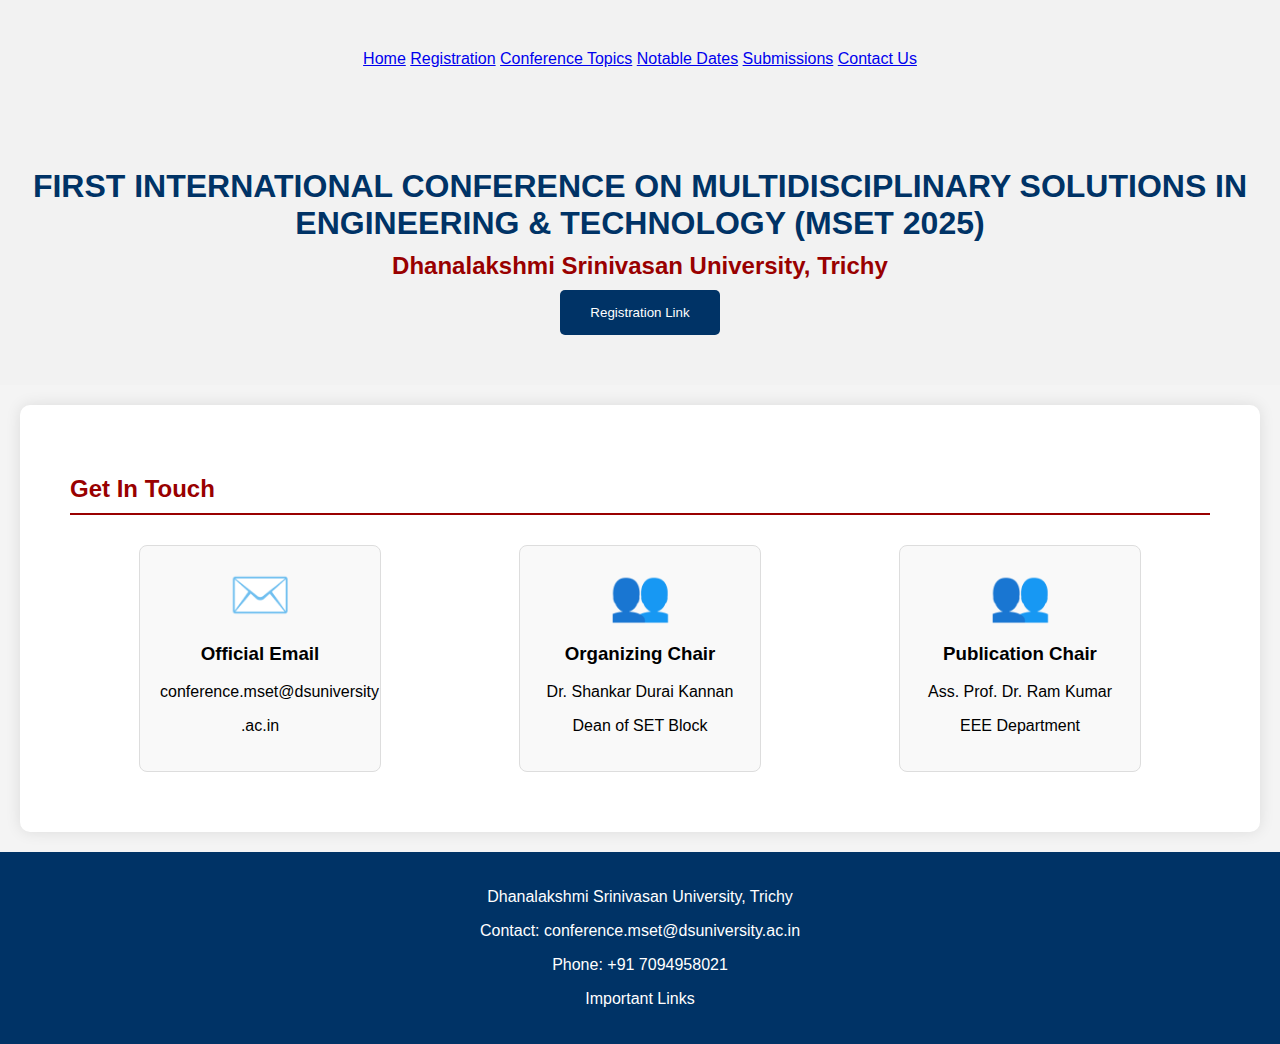
==== contact.html @ 9d9f7642 "Add files via upload" ====
<!DOCTYPE html>
<html lang="en">
<head>
    <meta charset="UTF-8">
    <meta name="viewport" content="width=device-width, initial-scale=1.0">
    <title>MSET 2025 - Dhanalakshmi Srinivasan University</title>
    <link rel="stylesheet" href="/css/nav.css">
    <style>
        body {
            font-family: 'Helvetica Neue', Arial, sans-serif;
            margin: 0;
            padding: 0;
            background-color: #f4f4f4;
            transition: background-color 0.5s ease;
        }
       
        .header {
            text-align: center;
            padding: 50px 20px;
            background-color: #f2f2f2;
            animation: fadeIn 1s ease-in-out;
        }
        .header h1 {
            margin: 0;
            color: #003366;
        }
        .header h2 {
            margin: 10px 0;
            color: #990000;
        }
        .header button {
            background-color: #003366;
            color: white;
            padding: 15px 30px;
            border: none;
            cursor: pointer;
            border-radius: 5px;
            transition: background-color 0.3s ease;
        }
        .header button:hover {
            background-color: #cc0055;
        }
        .section {
            padding: 50px;
            background-color: white;
            margin: 20px;
            border-radius: 10px;
            box-shadow: 0 0 15px rgba(0, 0, 0, 0.1);
            transition: transform 0.3s ease;
        }
        .section:hover {
            transform: translateY(-10px);
        }
        .section h2 {
            color: #990000;
            border-bottom: 2px solid #990000;
            padding-bottom: 10px;
        }
        .cards {
            display: flex;
            justify-content: space-around;
            flex-wrap: wrap;
        }
        .card {
            background-color: #f9f9f9;
            padding: 20px;
            margin: 10px;
            border: 1px solid #ddd;
            border-radius: 8px;
            width: 200px;
            text-align: center;
            transition: box-shadow 0.3s ease;
        }
        .card:hover {
            box-shadow: 0 0 10px rgba(0, 0, 0, 0.2);
        }
        .card-icon {
            font-size: 50px;
            color: #990000;
        }
        .footer {
            background-color: #003366;
            color: white;
            padding: 20px;
            text-align: center;
        }
        .footer a {
            color: white;
            text-decoration: none;
            transition: color 0.3s ease;
        }
        .footer a:hover {
            color: #cc0055;
        }
        @keyframes fadeIn {
            from {
                opacity: 0;
            }
            to {
                opacity: 1;
            }
        }
        @media (max-width: 768px) {
            .navbar {
                flex-direction: column;
            }
            .navbar a {
                margin: 10px 0;
            }
            .cards {
                flex-direction: column;
                align-items: center;
            }
        }
    </style>
</head>
<body>
    <div class="header">
        <nav>
            <a href="index.html">Home</a>
            <a href="registration.html">Registration</a>
            <a href="topics.html">Conference Topics</a>
            <a href="date.html">Notable Dates</a>
            <a href="sub.html">Submissions</a>
            <a href="contact.html">Contact Us</a>
        </nav>
    </div>

    <div class="header">
        <h1>FIRST INTERNATIONAL CONFERENCE ON MULTIDISCIPLINARY SOLUTIONS IN ENGINEERING & TECHNOLOGY (MSET 2025)</h1>
        <h2>Dhanalakshmi Srinivasan University, Trichy</h2>
        <button onclick="window.location.href='#registration'">Registration Link</button>
    </div>

    <div class="section">
        <h2>Get In Touch</h2>
        <div class="cards">
            <div class="card">
                <div class="card-icon">✉️</div>
                <h3>Official Email</h3>
                <p>conference.mset@dsuniversity</p>
                <p>.ac.in</a>
            </div>
            <div class="card">
                <div class="card-icon">👥</div>
                <h3>Organizing Chair</h3>
                <p>Dr. Shankar Durai Kannan</p>
                <p>Dean of SET Block</p>
            </div>
            <div class="card">
                <div class="card-icon">👥</div>
                <h3>Publication Chair</h3>
                <p>Ass. Prof. Dr. Ram Kumar</p>
                <p>EEE Department</p>
            </div>
        </div>
    </div>

    <div class="footer">
        <p>Dhanalakshmi Srinivasan University, Trichy</p>
        <p>Contact: conference.mset@dsuniversity.ac.in</p>
        <p>Phone: +91 7094958021</p>
        <p><a href="#">Important Links</a></p>
    </div>

    <script>
        document.querySelector('.contact-btn').addEventListener('click', function() {
            alert('Thank you for contacting us! We will get back to you shortly.');
        });
    </script>
</body>
</html>
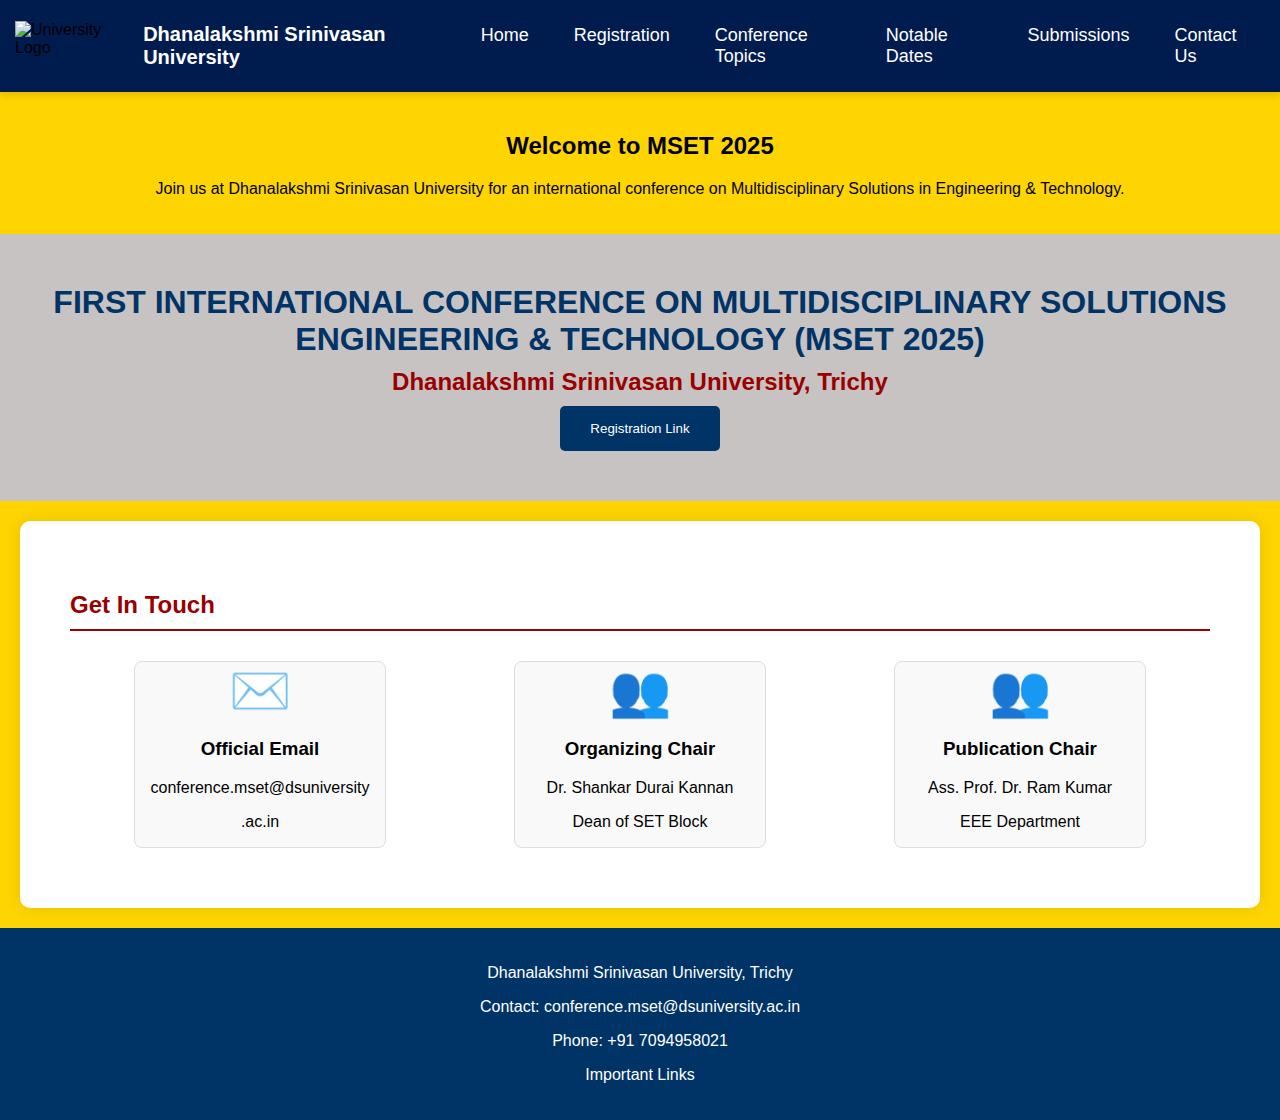
==== commit 1461a87e: "Add files via upload" ====
--- a/contact.html
+++ b/contact.html
@@ -3,21 +3,60 @@
 <head>
     <meta charset="UTF-8">
     <meta name="viewport" content="width=device-width, initial-scale=1.0">
-    <title>MSET 2025 - Dhanalakshmi Srinivasan University</title>
-    <link rel="stylesheet" href="/css/nav.css">
+    <title>MSET 2025 - Dhanalakshmi Srinivasan University, Trichy</title>
     <style>
         body {
-            font-family: 'Helvetica Neue', Arial, sans-serif;
+            font-family: Arial, sans-serif;
             margin: 0;
             padding: 0;
-            background-color: #f4f4f4;
-            transition: background-color 0.5s ease;
-        }
-       
+            background-color: #FED501;
+        }
+        
+        .navbar {
+            background-color:  #001C4F;
+            display: flex;
+            justify-content: space-between;
+            align-items: center;
+            padding: 15px;
+            box-shadow: 0 4px 6px rgba(0, 0, 0, 0.1);
+        }
+        .navbar .logo {
+            display: flex;
+            align-items: center;
+        }
+        .navbar .logo img {
+            height: 50px;
+            margin-right: 10px;
+        }
+        .navbar .logo span {
+            color: white;
+            font-size: 20px;
+            font-weight: bold;
+        }
+        .nav-links {
+            display: flex;
+            gap: 15px;
+        }
+        .nav-links a {
+            color: white;
+            text-decoration: none;
+            font-size: 18px;
+            padding: 10px 15px;
+            transition: background-color 0.3s ease, color 0.3s ease;
+            border-radius: 5px;
+        }
+        .nav-links a:hover {
+            background-color: #FED501;
+            color: black;
+        }
+        .content {
+            padding: 20px;
+            text-align: center;
+        }
         .header {
             text-align: center;
             padding: 50px 20px;
-            background-color: #f2f2f2;
+            background-color: #c7c3c3;
             animation: fadeIn 1s ease-in-out;
         }
         .header h1 {
@@ -63,11 +102,11 @@
         }
         .card {
             background-color: #f9f9f9;
-            padding: 20px;
+            
             margin: 10px;
             border: 1px solid #ddd;
             border-radius: 8px;
-            width: 200px;
+            width: 250px;
             text-align: center;
             transition: box-shadow 0.3s ease;
         }
@@ -78,6 +117,7 @@
             font-size: 50px;
             color: #990000;
         }
+        
         .footer {
             background-color: #003366;
             color: white;
@@ -115,19 +155,27 @@
     </style>
 </head>
 <body>
-    <div class="header">
-        <nav>
+    <div class="navbar">
+        <div class="logo">
+            <img src="https://www.dsuniversity.ac.in/images/DSU_Logo.png" alt="University Logo">
+            <span>Dhanalakshmi Srinivasan University</span>
+        </div>
+        <div class="nav-links">
             <a href="index.html">Home</a>
             <a href="registration.html">Registration</a>
             <a href="topics.html">Conference Topics</a>
             <a href="date.html">Notable Dates</a>
             <a href="sub.html">Submissions</a>
             <a href="contact.html">Contact Us</a>
-        </nav>
-    </div>
-
+        </div>
+    </div>
+
+    <div class="content">
+        <h2>Welcome to MSET 2025</h2>
+        <p>Join us at Dhanalakshmi Srinivasan University for an international conference on Multidisciplinary Solutions in Engineering & Technology.</p>
+    </div>
     <div class="header">
-        <h1>FIRST INTERNATIONAL CONFERENCE ON MULTIDISCIPLINARY SOLUTIONS IN ENGINEERING & TECHNOLOGY (MSET 2025)</h1>
+        <h1>FIRST INTERNATIONAL CONFERENCE ON MULTIDISCIPLINARY SOLUTIONS <br> ENGINEERING & TECHNOLOGY (MSET 2025)</h1>
         <h2>Dhanalakshmi Srinivasan University, Trichy</h2>
         <button onclick="window.location.href='#registration'">Registration Link</button>
     </div>
@@ -168,5 +216,7 @@
             alert('Thank you for contacting us! We will get back to you shortly.');
         });
     </script>
+
+
 </body>
 </html>
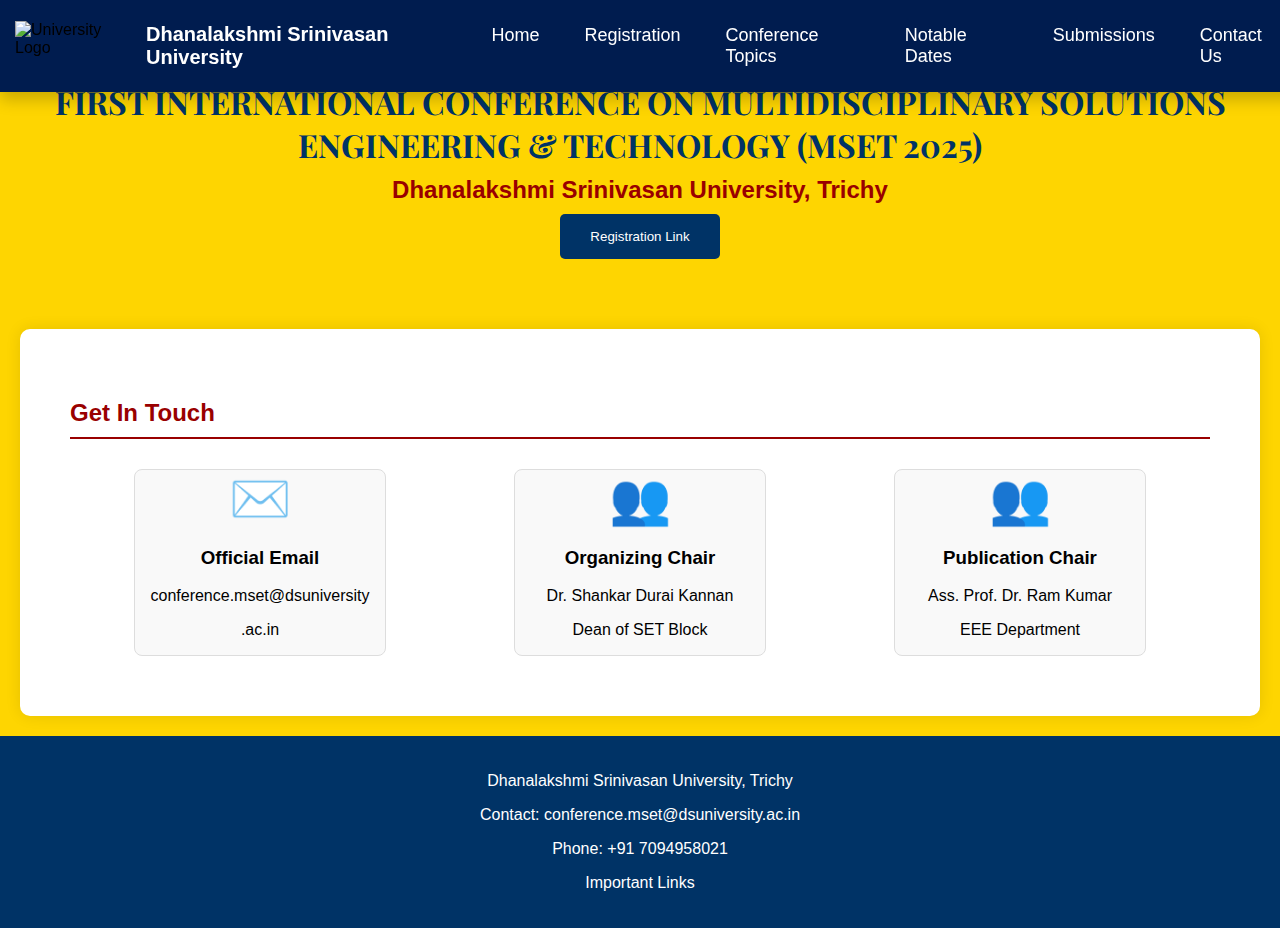
==== commit 71abc4ab: "Add files via upload" ====
--- a/contact.html
+++ b/contact.html
@@ -5,6 +5,11 @@
     <meta name="viewport" content="width=device-width, initial-scale=1.0">
     <title>MSET 2025 - Dhanalakshmi Srinivasan University, Trichy</title>
     <style>
+        @import url('https://fonts.googleapis.com/css2?family=Playfair+Display:ital,wght@0,400..900;1,400..900&display=swap');
+        @import url('https://fonts.googleapis.com/css2?family=Lilita+One&family=Playfair+Display:ital,wght@0,400..900;1,400..900&display=swap');
+            
+        </style>
+    <style>
         body {
             font-family: Arial, sans-serif;
             margin: 0;
@@ -13,13 +18,19 @@
         }
         
         .navbar {
-            background-color:  #001C4F;
-            display: flex;
-            justify-content: space-between;
-            align-items: center;
-            padding: 15px;
-            box-shadow: 0 4px 6px rgba(0, 0, 0, 0.1);
-        }
+    background-color: #001C4F;
+    display: flex;
+    justify-content: space-between;
+    align-items: center;
+    padding: 15px;
+    box-shadow: 0 8px 15px rgba(0, 0, 0, 0.2); /* Deeper shadow for elegance */
+    position: fixed; /* Keeps the navbar fixed on scroll */
+    width: 100%;
+    top: 0;
+    left: 0;
+    z-index: 1000;
+    transition: all 0.3s ease-in-out; /* Smooth transition effect */
+}
         .navbar .logo {
             display: flex;
             align-items: center;
@@ -50,18 +61,22 @@
             color: black;
         }
         .content {
+            margin-top: 70px;
             padding: 20px;
             text-align: center;
         }
         .header {
+            margin-top: 30px;
             text-align: center;
             padding: 50px 20px;
-            background-color: #c7c3c3;
+            background-color: #FED501;
             animation: fadeIn 1s ease-in-out;
         }
         .header h1 {
             margin: 0;
             color: #003366;
+            font-family: "Playfair Display", serif;
+            font-optical-sizing: auto;
         }
         .header h2 {
             margin: 10px 0;
@@ -170,10 +185,6 @@
         </div>
     </div>
 
-    <div class="content">
-        <h2>Welcome to MSET 2025</h2>
-        <p>Join us at Dhanalakshmi Srinivasan University for an international conference on Multidisciplinary Solutions in Engineering & Technology.</p>
-    </div>
     <div class="header">
         <h1>FIRST INTERNATIONAL CONFERENCE ON MULTIDISCIPLINARY SOLUTIONS <br> ENGINEERING & TECHNOLOGY (MSET 2025)</h1>
         <h2>Dhanalakshmi Srinivasan University, Trichy</h2>
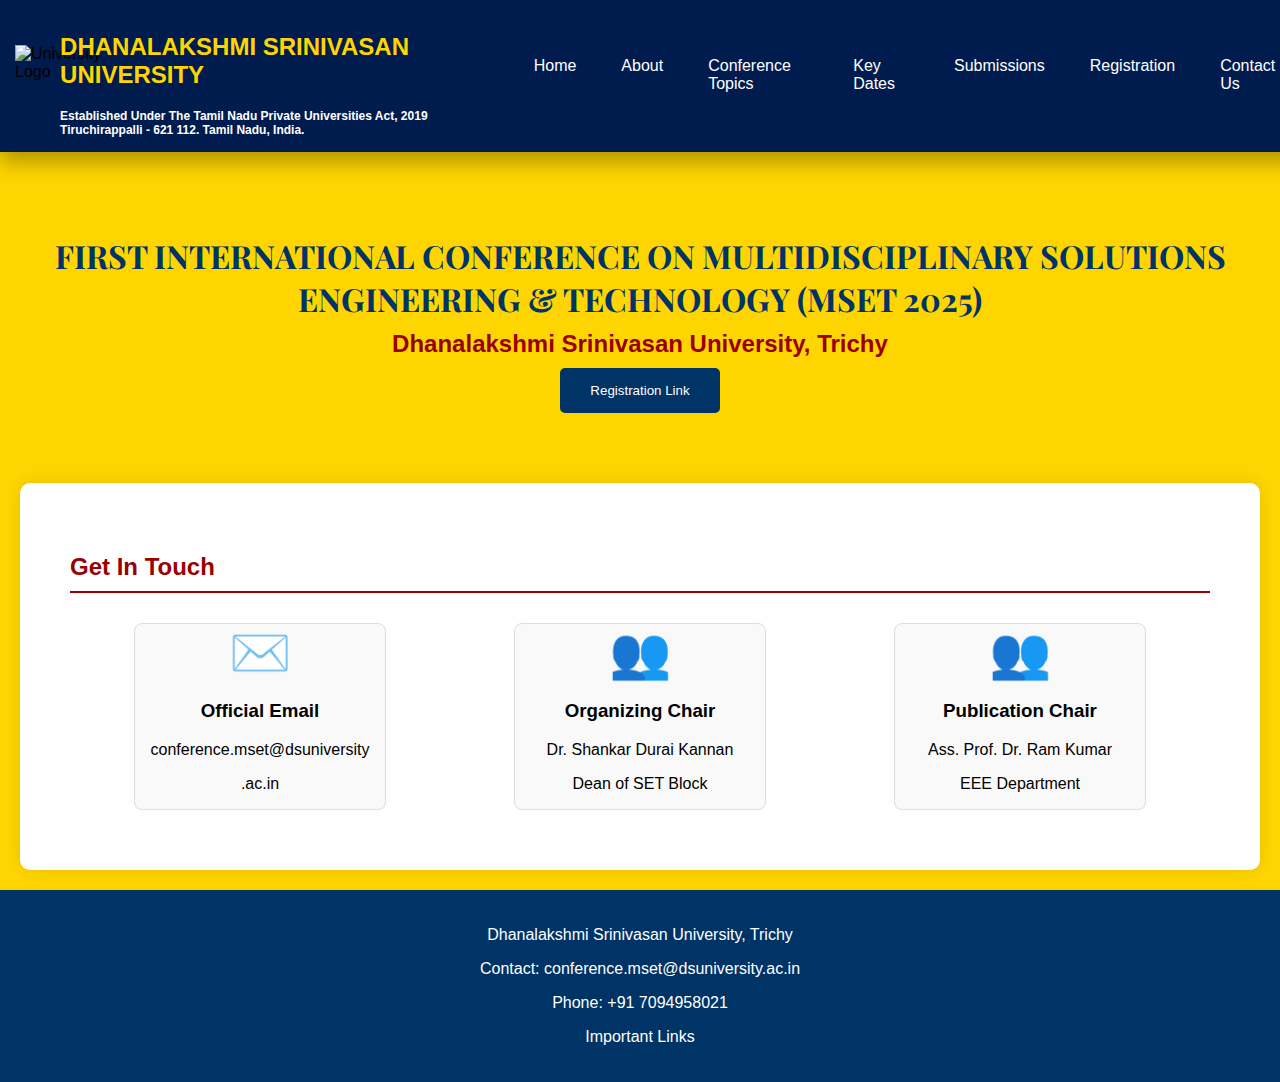
==== commit 554ca72a: "Add files via upload" ====
--- a/contact.html
+++ b/contact.html
@@ -4,10 +4,11 @@
     <meta charset="UTF-8">
     <meta name="viewport" content="width=device-width, initial-scale=1.0">
     <title>MSET 2025 - Dhanalakshmi Srinivasan University, Trichy</title>
+    <link rel="stylesheet" href="/css/nav.css">
     <style>
         @import url('https://fonts.googleapis.com/css2?family=Playfair+Display:ital,wght@0,400..900;1,400..900&display=swap');
         @import url('https://fonts.googleapis.com/css2?family=Lilita+One&family=Playfair+Display:ital,wght@0,400..900;1,400..900&display=swap');
-            
+        
         </style>
     <style>
         body {
@@ -15,50 +16,6 @@
             margin: 0;
             padding: 0;
             background-color: #FED501;
-        }
-        
-        .navbar {
-    background-color: #001C4F;
-    display: flex;
-    justify-content: space-between;
-    align-items: center;
-    padding: 15px;
-    box-shadow: 0 8px 15px rgba(0, 0, 0, 0.2); /* Deeper shadow for elegance */
-    position: fixed; /* Keeps the navbar fixed on scroll */
-    width: 100%;
-    top: 0;
-    left: 0;
-    z-index: 1000;
-    transition: all 0.3s ease-in-out; /* Smooth transition effect */
-}
-        .navbar .logo {
-            display: flex;
-            align-items: center;
-        }
-        .navbar .logo img {
-            height: 50px;
-            margin-right: 10px;
-        }
-        .navbar .logo span {
-            color: white;
-            font-size: 20px;
-            font-weight: bold;
-        }
-        .nav-links {
-            display: flex;
-            gap: 15px;
-        }
-        .nav-links a {
-            color: white;
-            text-decoration: none;
-            font-size: 18px;
-            padding: 10px 15px;
-            transition: background-color 0.3s ease, color 0.3s ease;
-            border-radius: 5px;
-        }
-        .nav-links a:hover {
-            background-color: #FED501;
-            color: black;
         }
         .content {
             margin-top: 70px;
@@ -173,18 +130,23 @@
     <div class="navbar">
         <div class="logo">
             <img src="https://www.dsuniversity.ac.in/images/DSU_Logo.png" alt="University Logo">
-            <span>Dhanalakshmi Srinivasan University</span>
         </div>
+        <div class="navbar-left">
+            <h2>DHANALAKSHMI SRINIVASAN  UNIVERSITY</h2>
+            <p>Established Under The Tamil Nadu Private Universities Act, 2019</p>
+            <p>Tiruchirappalli - 621 112. Tamil Nadu, India.</p>
+        </div>
+        
         <div class="nav-links">
             <a href="index.html">Home</a>
+            <a href="about.html">About</a>
+            <a href="topics.html">Conference Topics</a>
+            <a href="date.html">Key Dates</a>
+            <a href="sub.html">Submissions</a>
             <a href="registration.html">Registration</a>
-            <a href="topics.html">Conference Topics</a>
-            <a href="date.html">Notable Dates</a>
-            <a href="sub.html">Submissions</a>
             <a href="contact.html">Contact Us</a>
         </div>
     </div>
-
     <div class="header">
         <h1>FIRST INTERNATIONAL CONFERENCE ON MULTIDISCIPLINARY SOLUTIONS <br> ENGINEERING & TECHNOLOGY (MSET 2025)</h1>
         <h2>Dhanalakshmi Srinivasan University, Trichy</h2>
--- a/css/nav.css
+++ b/css/nav.css
@@ -0,0 +1,65 @@
+.navbar {
+    background-color: #001C4F;
+    display: flex;
+    justify-content: space-between;
+    align-items: center;
+    padding: 15px;
+    box-shadow: 0 8px 15px rgba(0, 0, 0, 0.2); /* Deeper shadow for elegance */
+    
+    width: 100%;
+    top: 0;
+    left: 0;
+    z-index: 1000;
+    transition: all 0.3s ease-in-out; /* Smooth transition effect */
+    }
+    .navbar-left {
+        margin-left: -80px;
+        font-family: 'Gill Sans', 'Gill Sans MT', Calibri, 'Trebuchet MS', sans-serif;
+        display: flex;
+        flex-direction: column; /* Align text vertically */
+        align-items: flex-start; /* Align text to the left */
+        color: #FED501; /* Goldish text */
+        font-weight: bold;
+    }
+    
+    .navbar-left p {
+        margin: 0;
+        margin-right:   40px;
+        font-size: 12px;
+        color: white; /* Matching the image */
+    }
+    
+.navbar:hover {
+    box-shadow: 0 10px 20px rgba(0, 0, 0, 0.3);
+    transform: translateY(-2px); /* Slight lift effect on hover */
+    }
+    .navbar .logo {
+        display: flex;
+        align-items: center;
+    }
+    .navbar .logo img {
+        height: 60px;
+        margin-right: 10px;
+    }
+    .navbar .logo span {
+        color: white;
+        font-size: 20px;
+        font-weight: bold;
+    }
+    .nav-links {
+        display: flex;
+        gap: 15px;
+    }
+    .nav-links a {
+        color: white;
+        text-decoration: none;
+        font-size: 16px;
+        padding: 10px 15px;
+        transition: background-color 0.3s ease, color 0.3s ease;
+        border-radius: 5px;
+    }
+    .nav-links a:hover {
+        background-color: #FED501;
+        color: black;
+    }
+    